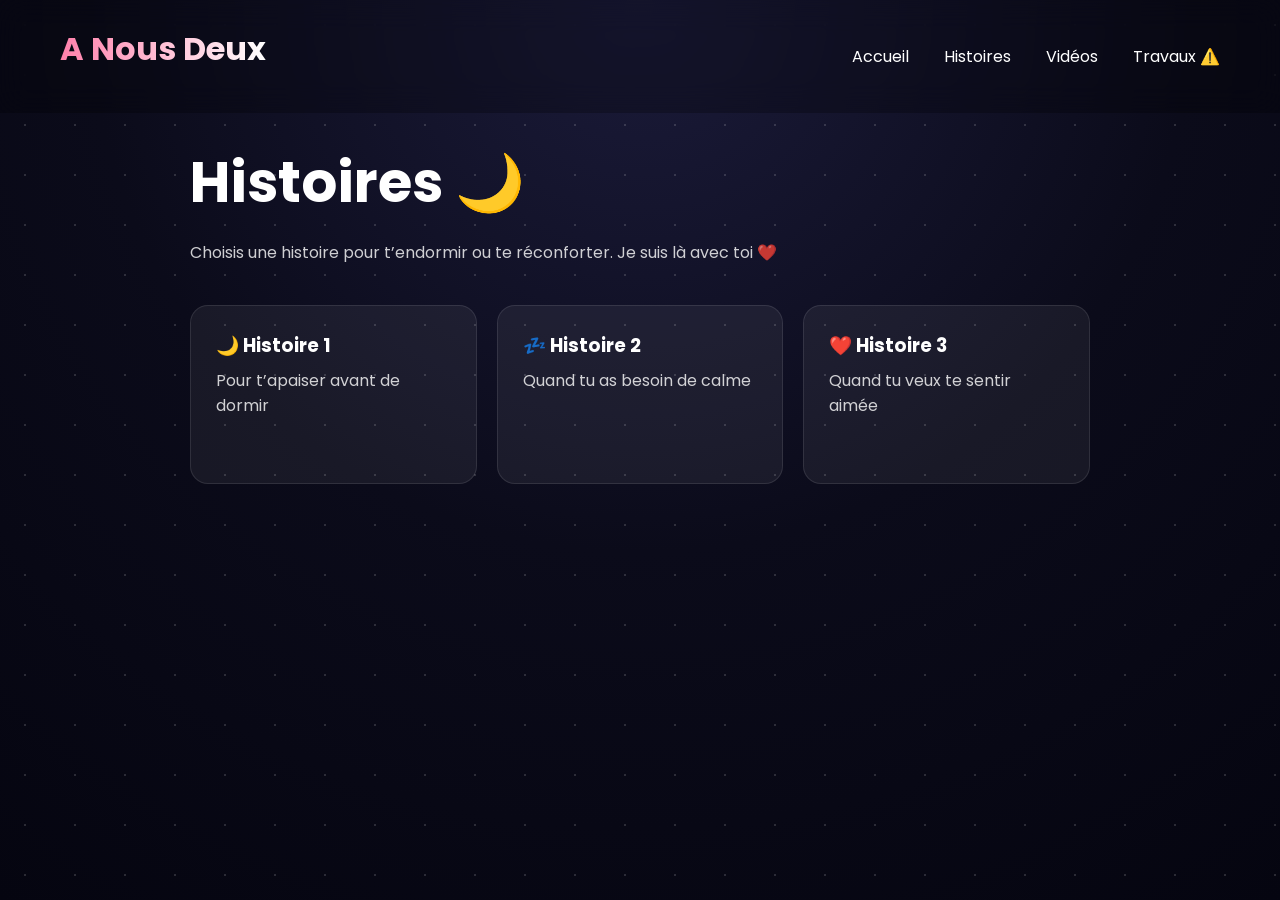
==== histoire.html @ 09b9f6f7 "Add files via upload" ====
<!DOCTYPE html>
<html lang="fr">
<head>
<meta charset="UTF-8">
<meta name="viewport" content="width=device-width, initial-scale=1.0">
<title>Histoires 🌙</title>

<style>
@import url('https://fonts.googleapis.com/css2?family=Poppins:wght@300;400;500;600;700&display=swap');

*{
    margin:0;
    padding:0;
    box-sizing:border-box;
}

body{
    font-family:'Poppins',sans-serif;

    /* 🌙 NOUVEAU FOND (nuit + étoiles) */
    background:
        radial-gradient(circle at top, #1b1b3a 0%, #0b0b1a 50%, #050510 100%);

    color:white;
    min-height:100vh;
}

/* ✨ petites étoiles */
body::before{
    content:"";
    position:fixed;
    width:100%;
    height:100%;
    background-image: radial-gradient(white 1px, transparent 1px);
    background-size: 50px 50px;
    opacity:0.15;
    pointer-events:none;
}

/* 🌸 NAVBAR (identique à ton site) */

header{
    width:100%;
    padding:25px 60px;
    position:fixed;
    top:0;
    left:0;
    z-index:100;
    backdrop-filter: blur(15px);
    background: rgba(0,0,0,0.25);
}

nav{
    display:flex;
    justify-content:space-between;
    align-items:center;
}

.logo{
    font-size:2rem;
    font-weight:700;
    background: linear-gradient(90deg,#ff80ab,#fff);
    -webkit-background-clip:text;
    -webkit-text-fill-color:transparent;
}

nav ul{
    display:flex;
    gap:35px;
    list-style:none;
}

nav a{
    text-decoration:none;
    color:white;
    transition:0.3s;
}

nav a:hover{
    color:#ff80ab;
}

/* 🌙 CONTENU */

.container{
    padding-top:140px;
    display:flex;
    justify-content:center;
}

.box{
    width:900px;
    max-width:92%;
}

/* titre */
h1{
    font-size:3.5rem;
    margin-bottom:15px;
}

p{
    opacity:0.8;
    margin-bottom:40px;
}

/* 💖 cartes histoires */

.stories{
    display:grid;
    grid-template-columns:repeat(auto-fit,minmax(220px,1fr));
    gap:20px;
}

.story-card{
    padding:25px;
    border-radius:18px;
    background: rgba(255,255,255,0.06);
    border:1px solid rgba(255,255,255,0.1);
    transition:0.3s;
    cursor:pointer;
}

.story-card:hover{
    transform: translateY(-6px);
    background: rgba(255,255,255,0.12);
    box-shadow:0 10px 25px rgba(0,0,0,0.4);
}

.story-card a{
    text-decoration:none;
    color:white;
}

.story-card h3{
    margin-bottom:8px;
}
</style>

</head>

<body>

<header>
    <nav>
        <h1 class="logo">A Nous Deux</h1>

        <ul>
            <li><a href="index.html">Accueil</a></li>
            <li><a href="histoires.html">Histoires</a></li>
            <li><a href="#">Vidéos</a></li>
            <li><a href="#">Travaux ⚠️</a></li>
        </ul>
    </nav>
</header>

<div class="container">
<div class="box">

<h1>Histoires 🌙</h1>
<p>Choisis une histoire pour t’endormir ou te réconforter. Je suis là avec toi ❤️</p>

<div class="stories">

    <div class="story-card">
        <a href="histoire1.html">
            <h3>🌙 Histoire 1</h3>
            <p>Pour t’apaiser avant de dormir</p>
        </a>
    </div>

    <div class="story-card">
        <a href="histoire2.html">
            <h3>💤 Histoire 2</h3>
            <p>Quand tu as besoin de calme</p>
        </a>
    </div>

    <div class="story-card">
        <a href="histoire3.html">
            <h3>❤️ Histoire 3</h3>
            <p>Quand tu veux te sentir aimée</p>
        </a>
    </div>

</div>

</div>
</div>

</body>
</html>
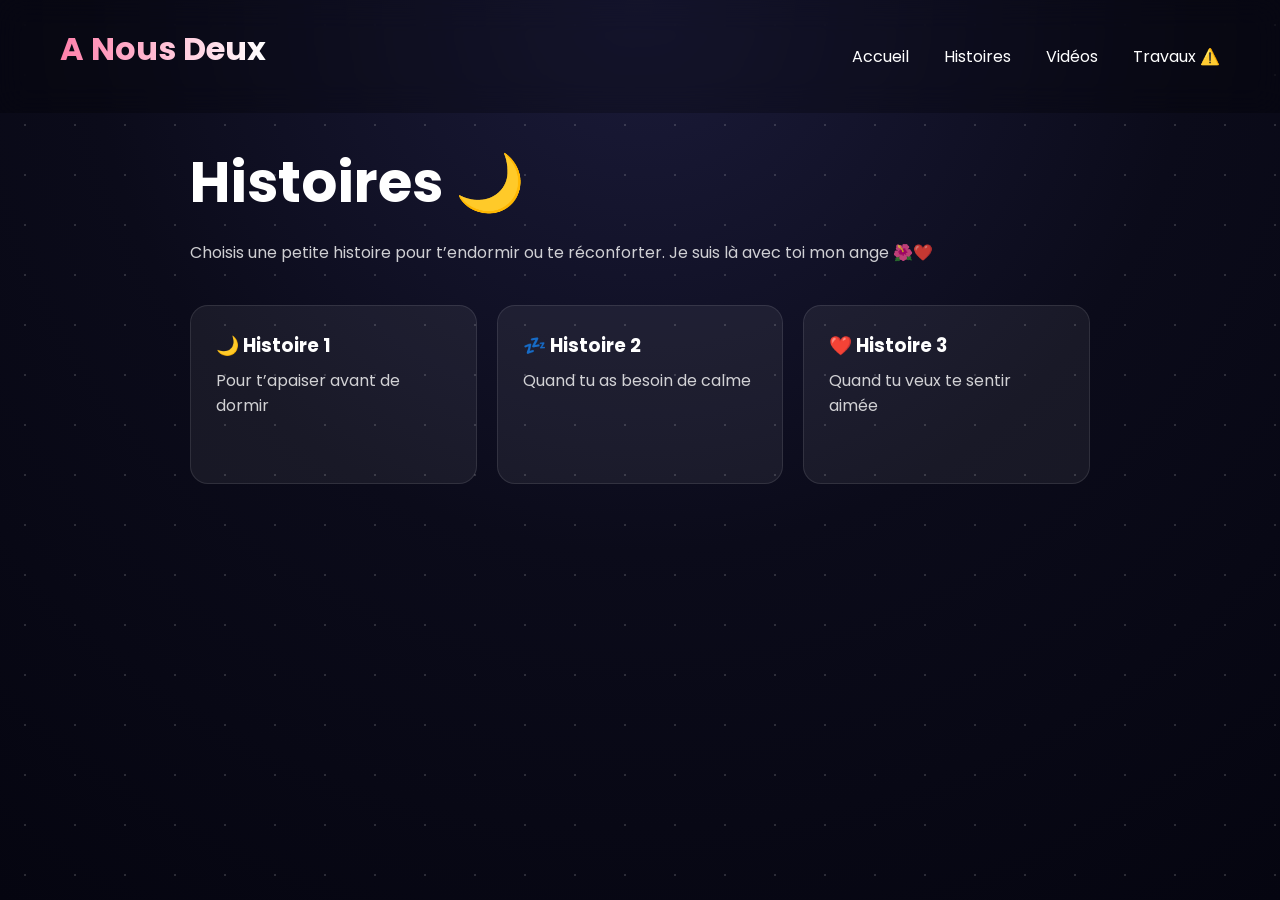
==== commit ca3a5a8f: "Revise histoire.html for improved content and style Updated the content and styling of the histoire." ====
--- a/histoire.html
+++ b/histoire.html
@@ -147,8 +147,8 @@
 
         <ul>
             <li><a href="index.html">Accueil</a></li>
-            <li><a href="histoires.html">Histoires</a></li>
-            <li><a href="#">Vidéos</a></li>
+            <li><a href="histoire.html">Histoires</a></li>
+            <li><a href="video.html">Vidéos</a></li>
             <li><a href="#">Travaux ⚠️</a></li>
         </ul>
     </nav>
@@ -158,7 +158,7 @@
 <div class="box">
 
 <h1>Histoires 🌙</h1>
-<p>Choisis une histoire pour t’endormir ou te réconforter. Je suis là avec toi ❤️</p>
+<p>Choisis une petite histoire pour t’endormir ou te réconforter. Je suis là avec toi mon ange 🌺❤️</p>
 
 <div class="stories">
 
@@ -189,4 +189,4 @@
 </div>
 
 </body>
-</html>+</html>
